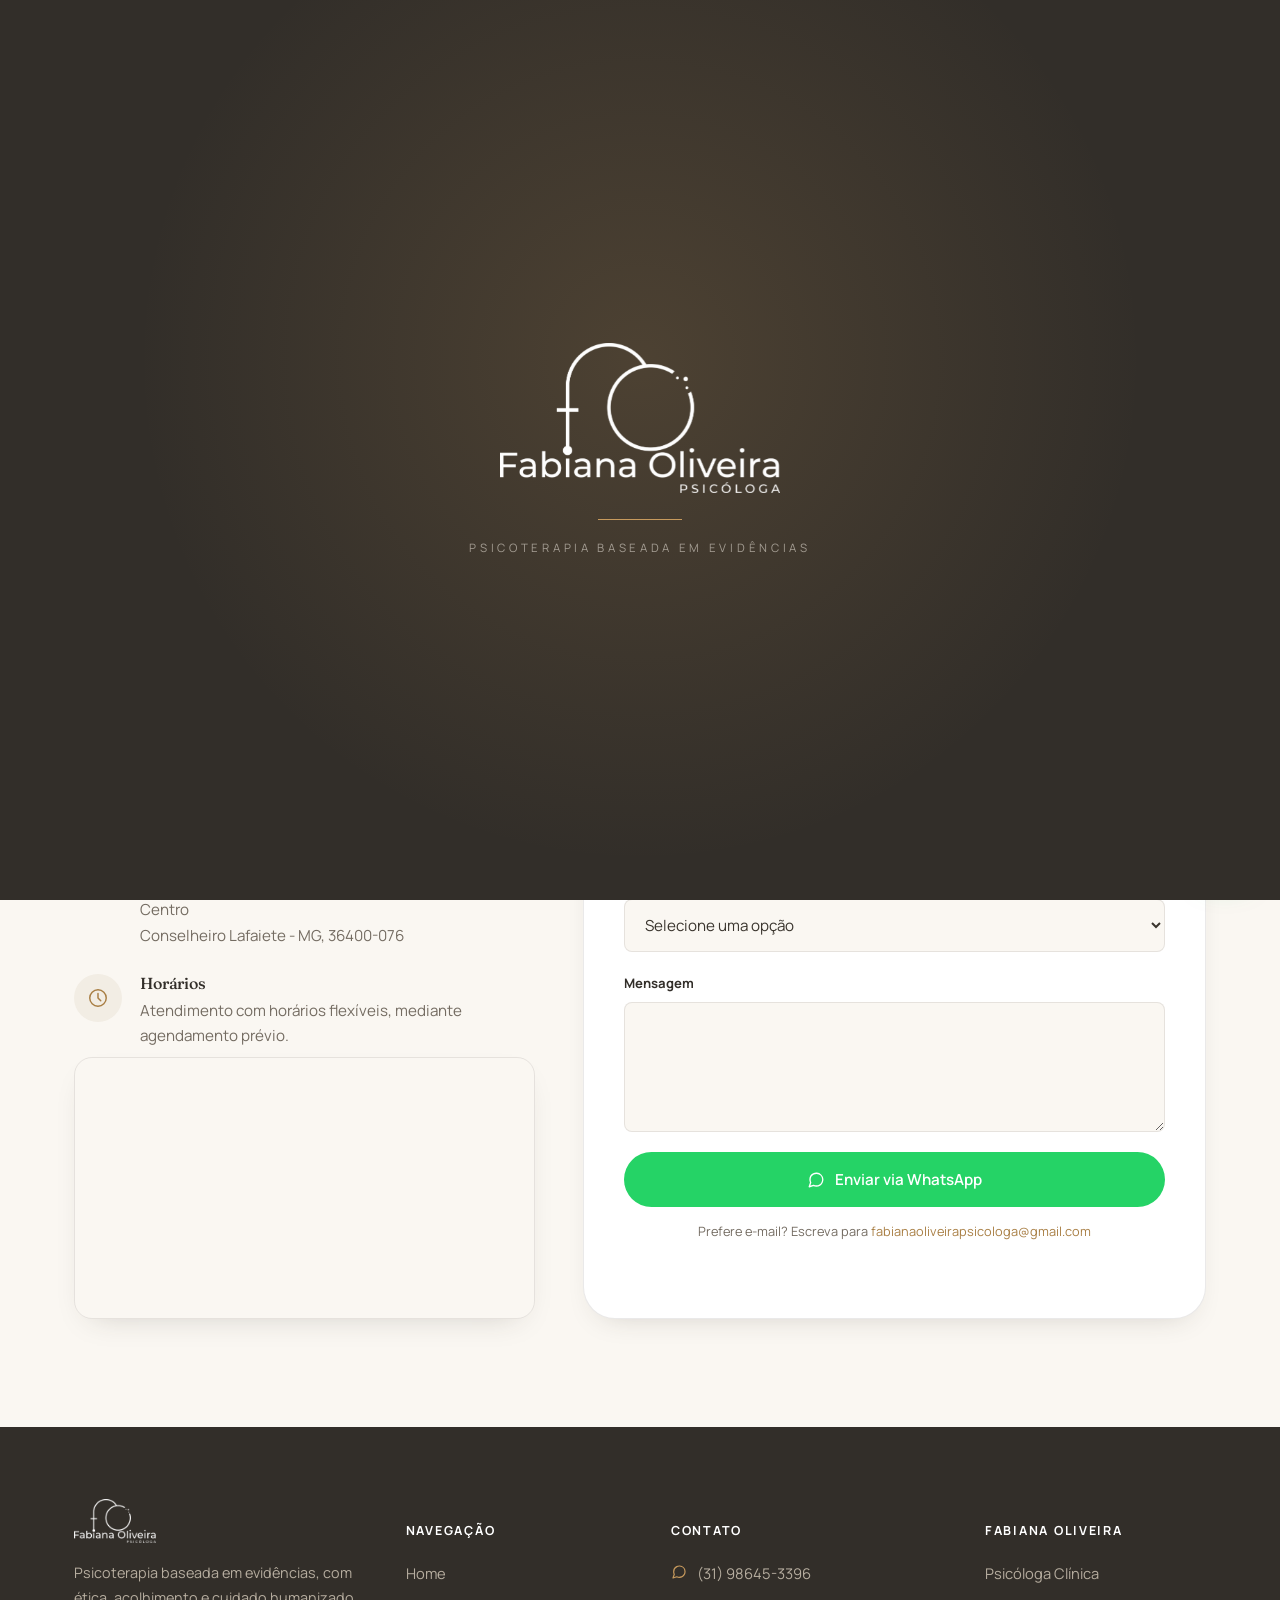
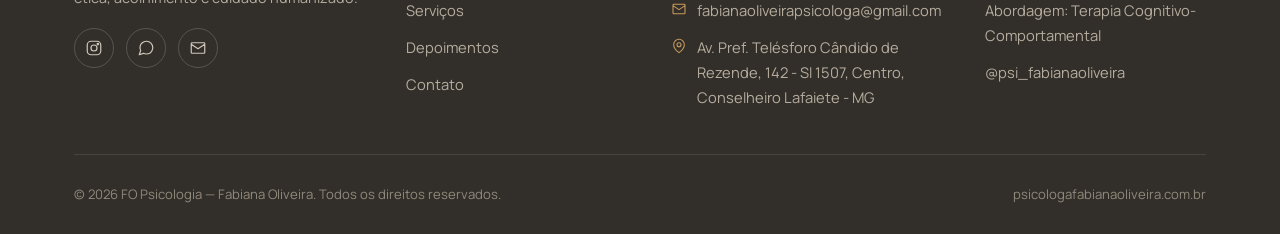
==== contato.html @ f7d84fdc "Site institucional FO Psicologia - versao inicial Co-authored-by: Cursor <cursoragent@cursor.com>" ====
<!DOCTYPE html>
<html lang="pt-BR">
<head>
<meta charset="UTF-8" />
<meta name="viewport" content="width=device-width, initial-scale=1.0" />
<title>Contato | FO Psicologia — Fabiana Oliveira</title>
<meta name="description" content="Agende sua consulta com Fabiana Oliveira. WhatsApp, e-mail e endereço do consultório em Conselheiro Lafaiete - MG. Atendimento presencial e online." />
<meta name="theme-color" content="#322e29" />
<link rel="canonical" href="https://psicologafabianaoliveira.com.br/contato.html" />

<meta property="og:type" content="website" />
<meta property="og:title" content="Contato | FO Psicologia" />
<meta property="og:description" content="Agende sua consulta com Fabiana Oliveira. Atendimento presencial e online." />
<meta property="og:image" content="https://psicologafabianaoliveira.com.br/fotos/foto.webp" />
<meta property="og:locale" content="pt_BR" />

<link rel="icon" type="image/png" href="logo/logo-fo-psicologia-4.png" />

<link rel="preconnect" href="https://fonts.googleapis.com" />
<link rel="preconnect" href="https://fonts.gstatic.com" crossorigin />
<link href="https://fonts.googleapis.com/css2?family=Fraunces:ital,opsz,wght@0,9..144,400;0,9..144,500;0,9..144,600;1,9..144,500&family=Manrope:wght@400;500;600;700;800&display=swap" rel="stylesheet" />

<link rel="stylesheet" href="css/style.css" />
</head>
<body>

<div class="splash" data-splash>
  <img class="splash__logo" src="logo/logo-fo-psicologia-3.png" alt="FO Psicologia" />
  <div class="splash__line"></div>
  <span class="splash__tag">Psicoterapia baseada em evidências</span>
</div>

<header class="site-header" data-header>
  <div class="container">
    <a href="index.html" class="brand">
      <img src="logo/logo-fo-psicologia-2.png" alt="FO Psicologia — Fabiana Oliveira, Psicóloga" />
    </a>

    <nav class="nav-desktop" aria-label="Navegação principal">
      <ul>
        <li><a href="index.html">Home</a></li>
        <li><a href="servicos.html">Serviços</a></li>
        <li><a href="depoimentos.html">Depoimentos</a></li>
        <li><a href="contato.html" class="is-active">Contato</a></li>
      </ul>
    </nav>

    <div class="header-actions">
      <a href="https://wa.me/5531986453396?text=Ol%C3%A1%2C%20gostaria%20de%20agendar%20uma%20consulta" class="btn btn--primary" target="_blank" rel="noopener">
        <svg viewBox="0 0 24 24" fill="none" stroke="currentColor" stroke-width="1.8" stroke-linecap="round" stroke-linejoin="round"><path d="M21 11.5a8.38 8.38 0 0 1-.9 3.8 8.5 8.5 0 0 1-7.6 4.7 8.38 8.38 0 0 1-3.8-.9L3 21l1.9-5.7a8.38 8.38 0 0 1-.9-3.8 8.5 8.5 0 0 1 4.7-7.6 8.38 8.38 0 0 1 3.8-.9h.5a8.48 8.48 0 0 1 8 8v.5z"/></svg>
        Agendar consulta
      </a>
      <button class="nav-toggle" data-nav-toggle aria-expanded="false" aria-controls="nav-mobile" aria-label="Abrir menu">
        <svg class="icon-menu" viewBox="0 0 24 24" fill="none" stroke="currentColor" stroke-width="1.8" stroke-linecap="round"><path d="M4 7h16M4 12h16M4 17h16"/></svg>
        <svg class="icon-close" viewBox="0 0 24 24" fill="none" stroke="currentColor" stroke-width="1.8" stroke-linecap="round"><path d="M6 6l12 12M18 6L6 18"/></svg>
      </button>
    </div>
  </div>
</header>

<div class="nav-mobile" id="nav-mobile" data-nav-mobile>
  <nav aria-label="Navegação mobile">
    <ul>
      <li><a href="index.html">Home</a></li>
      <li><a href="servicos.html">Serviços</a></li>
      <li><a href="depoimentos.html">Depoimentos</a></li>
      <li><a href="contato.html">Contato</a></li>
    </ul>
  </nav>
  <div class="nav-mobile__footer">
    <a class="btn btn--whatsapp btn--block" href="https://wa.me/5531986453396?text=Ol%C3%A1%2C%20gostaria%20de%20agendar%20uma%20consulta" target="_blank" rel="noopener">
      <svg viewBox="0 0 24 24" fill="none" stroke="currentColor" stroke-width="1.8" stroke-linecap="round" stroke-linejoin="round"><path d="M21 11.5a8.38 8.38 0 0 1-.9 3.8 8.5 8.5 0 0 1-7.6 4.7 8.38 8.38 0 0 1-3.8-.9L3 21l1.9-5.7a8.38 8.38 0 0 1-.9-3.8 8.5 8.5 0 0 1 4.7-7.6 8.38 8.38 0 0 1 3.8-.9h.5a8.48 8.48 0 0 1 8 8v.5z"/></svg>
      Falar no WhatsApp
    </a>
    <div class="nav-mobile__contact">
      <svg viewBox="0 0 24 24" fill="none" stroke="currentColor" stroke-width="1.8" stroke-linecap="round" stroke-linejoin="round"><path d="M3 7l9 6 9-6M4 5h16a1 1 0 0 1 1 1v12a1 1 0 0 1-1 1H4a1 1 0 0 1-1-1V6a1 1 0 0 1 1-1z"/></svg>
      fabianaoliveirapsicologa@gmail.com
    </div>
  </div>
</div>

<main>

  <section class="page-header">
    <div class="container">
      <div class="breadcrumb"><a href="index.html">Home</a> <span>/</span> <span>Contato</span></div>
      <p class="eyebrow">Vamos conversar?</p>
      <h1>Entre em contato e agende sua consulta</h1>
      <p>Escolha a forma mais confortável para você: WhatsApp, e-mail ou o formulário abaixo.</p>
    </div>
  </section>

  <section class="section">
    <div class="container">
      <div class="contact-grid">

        <!-- ============ INFO ============ -->
        <div>
          <div class="contact-info">
            <div class="contact-info-item reveal">
              <div class="contact-info-item__icon">
                <svg viewBox="0 0 24 24" fill="none" stroke="currentColor" stroke-width="1.8" stroke-linecap="round" stroke-linejoin="round"><path d="M21 11.5a8.38 8.38 0 0 1-.9 3.8 8.5 8.5 0 0 1-7.6 4.7 8.38 8.38 0 0 1-3.8-.9L3 21l1.9-5.7a8.38 8.38 0 0 1-.9-3.8 8.5 8.5 0 0 1 4.7-7.6 8.38 8.38 0 0 1 3.8-.9h.5a8.48 8.48 0 0 1 8 8v.5z"/></svg>
              </div>
              <div>
                <h4>WhatsApp</h4>
                <a href="https://wa.me/5531986453396?text=Ol%C3%A1%2C%20gostaria%20de%20agendar%20uma%20consulta" target="_blank" rel="noopener">(31) 98645-3396</a>
              </div>
            </div>

            <div class="contact-info-item reveal">
              <div class="contact-info-item__icon">
                <svg viewBox="0 0 24 24" fill="none" stroke="currentColor" stroke-width="1.6" stroke-linecap="round" stroke-linejoin="round"><path d="M3 7l9 6 9-6M4 5h16a1 1 0 0 1 1 1v12a1 1 0 0 1-1 1H4a1 1 0 0 1-1-1V6a1 1 0 0 1 1-1z"/></svg>
              </div>
              <div>
                <h4>E-mail</h4>
                <a href="mailto:fabianaoliveirapsicologa@gmail.com">fabianaoliveirapsicologa@gmail.com</a>
              </div>
            </div>

            <div class="contact-info-item reveal">
              <div class="contact-info-item__icon">
                <svg viewBox="0 0 24 24" fill="none" stroke="currentColor" stroke-width="1.6"><rect x="3" y="3" width="18" height="18" rx="5"/><circle cx="12" cy="12" r="4"/><circle cx="17.2" cy="6.8" r="1"/></svg>
              </div>
              <div>
                <h4>Instagram</h4>
                <a href="https://www.instagram.com/psi_fabianaoliveira/" target="_blank" rel="noopener">@psi_fabianaoliveira</a>
              </div>
            </div>

            <div class="contact-info-item reveal">
              <div class="contact-info-item__icon">
                <svg viewBox="0 0 24 24" fill="none" stroke="currentColor" stroke-width="1.6" stroke-linecap="round" stroke-linejoin="round"><path d="M20 10c0 6-8 12-8 12s-8-6-8-12a8 8 0 0 1 16 0z"/><circle cx="12" cy="10" r="3"/></svg>
              </div>
              <div>
                <h4>Endereço (atendimento presencial)</h4>
                <p>Av. Pref. Telésforo Cândido de Rezende, 142 — Sl 1507, Centro<br />Conselheiro Lafaiete - MG, 36400-076</p>
              </div>
            </div>

            <div class="contact-info-item reveal">
              <div class="contact-info-item__icon">
                <svg viewBox="0 0 24 24" fill="none" stroke="currentColor" stroke-width="1.6" stroke-linecap="round" stroke-linejoin="round"><circle cx="12" cy="12" r="9"/><path d="M12 7v5l3 3"/></svg>
              </div>
              <div>
                <h4>Horários</h4>
                <p>Atendimento com horários flexíveis, mediante agendamento prévio.</p>
              </div>
            </div>
          </div>

          <div class="map-frame reveal">
            <iframe
              src="https://www.google.com/maps?q=Av.+Pref.+Tel%C3%A9sforo+C%C3%A2ndido+de+Rezende,+142+-+Centro,+Conselheiro+Lafaiete+-+MG,+36400-076&output=embed"
              loading="lazy"
              referrerpolicy="no-referrer-when-downgrade"
              title="Localização do consultório FO Psicologia">
            </iframe>
          </div>
        </div>

        <!-- ============ FORM ============ -->
        <div class="contact-form reveal">
          <h3>Envie uma mensagem</h3>
          <p style="color:var(--color-text-muted);font-size:0.92rem;margin-bottom:24px">
            Preencha o formulário e você será direcionada ao WhatsApp para concluir o envio.
          </p>

          <form data-contact-form novalidate>
            <div class="form-row form-row--2">
              <div class="form-group">
                <label for="name">Nome completo</label>
                <input type="text" id="name" name="name" required autocomplete="name" />
              </div>
              <div class="form-group">
                <label for="phone">Telefone / WhatsApp</label>
                <input type="tel" id="phone" name="phone" required autocomplete="tel" />
              </div>
            </div>

            <div class="form-row">
              <div class="form-group">
                <label for="subject">Assunto</label>
                <select id="subject" name="subject">
                  <option value="">Selecione uma opção</option>
                  <option value="Psicoterapia presencial">Psicoterapia presencial</option>
                  <option value="Psicoterapia online">Psicoterapia online</option>
                  <option value="Mentoria Entre Nós">Mentoria Entre Nós</option>
                  <option value="Palestras e treinamentos">Palestras e treinamentos</option>
                  <option value="Outro assunto">Outro assunto</option>
                </select>
              </div>
            </div>

            <div class="form-row">
              <div class="form-group">
                <label for="message">Mensagem</label>
                <textarea id="message" name="message" required></textarea>
              </div>
            </div>

            <button type="submit" class="btn btn--whatsapp btn--block">
              <svg viewBox="0 0 24 24" fill="none" stroke="currentColor" stroke-width="1.8" stroke-linecap="round" stroke-linejoin="round"><path d="M21 11.5a8.38 8.38 0 0 1-.9 3.8 8.5 8.5 0 0 1-7.6 4.7 8.38 8.38 0 0 1-3.8-.9L3 21l1.9-5.7a8.38 8.38 0 0 1-.9-3.8 8.5 8.5 0 0 1 4.7-7.6 8.38 8.38 0 0 1 3.8-.9h.5a8.48 8.48 0 0 1 8 8v.5z"/></svg>
              Enviar via WhatsApp
            </button>

            <p class="form-feedback" data-form-feedback></p>
            <p class="form-note">Prefere e-mail? Escreva para <a href="mailto:fabianaoliveirapsicologa@gmail.com" style="color:var(--color-gold-deep)">fabianaoliveirapsicologa@gmail.com</a></p>
          </form>
        </div>
      </div>
    </div>
  </section>

</main>

<footer class="site-footer">
  <div class="container">
    <div class="footer-grid">
      <div class="footer-brand">
        <img src="logo/logo-fo-psicologia-3.png" alt="FO Psicologia" />
        <p>Psicoterapia baseada em evidências, com ética, acolhimento e cuidado humanizado.</p>
        <div class="footer-social">
          <a href="https://www.instagram.com/psi_fabianaoliveira/" target="_blank" rel="noopener" aria-label="Instagram">
            <svg viewBox="0 0 24 24" fill="none" stroke="currentColor" stroke-width="1.6"><rect x="3" y="3" width="18" height="18" rx="5"/><circle cx="12" cy="12" r="4"/><circle cx="17.2" cy="6.8" r="1"/></svg>
          </a>
          <a href="https://wa.me/5531986453396" target="_blank" rel="noopener" aria-label="WhatsApp">
            <svg viewBox="0 0 24 24" fill="none" stroke="currentColor" stroke-width="1.6" stroke-linecap="round" stroke-linejoin="round"><path d="M21 11.5a8.38 8.38 0 0 1-.9 3.8 8.5 8.5 0 0 1-7.6 4.7 8.38 8.38 0 0 1-3.8-.9L3 21l1.9-5.7a8.38 8.38 0 0 1-.9-3.8 8.5 8.5 0 0 1 4.7-7.6 8.38 8.38 0 0 1 3.8-.9h.5a8.48 8.48 0 0 1 8 8v.5z"/></svg>
          </a>
          <a href="mailto:fabianaoliveirapsicologa@gmail.com" aria-label="E-mail">
            <svg viewBox="0 0 24 24" fill="none" stroke="currentColor" stroke-width="1.6" stroke-linecap="round" stroke-linejoin="round"><path d="M3 7l9 6 9-6M4 5h16a1 1 0 0 1 1 1v12a1 1 0 0 1-1 1H4a1 1 0 0 1-1-1V6a1 1 0 0 1 1-1z"/></svg>
          </a>
        </div>
      </div>

      <div class="footer-col">
        <h5>Navegação</h5>
        <ul>
          <li><a href="index.html">Home</a></li>
          <li><a href="servicos.html">Serviços</a></li>
          <li><a href="depoimentos.html">Depoimentos</a></li>
          <li><a href="contato.html">Contato</a></li>
        </ul>
      </div>

      <div class="footer-col">
        <h5>Contato</h5>
        <ul>
          <li>
            <svg viewBox="0 0 24 24" fill="none" stroke="currentColor" stroke-width="1.8" stroke-linecap="round" stroke-linejoin="round"><path d="M21 11.5a8.38 8.38 0 0 1-.9 3.8 8.5 8.5 0 0 1-7.6 4.7 8.38 8.38 0 0 1-3.8-.9L3 21l1.9-5.7a8.38 8.38 0 0 1-.9-3.8 8.5 8.5 0 0 1 4.7-7.6 8.38 8.38 0 0 1 3.8-.9h.5a8.48 8.48 0 0 1 8 8v.5z"/></svg>
            <a href="https://wa.me/5531986453396" target="_blank" rel="noopener">(31) 98645-3396</a>
          </li>
          <li>
            <svg viewBox="0 0 24 24" fill="none" stroke="currentColor" stroke-width="1.6" stroke-linecap="round" stroke-linejoin="round"><path d="M3 7l9 6 9-6M4 5h16a1 1 0 0 1 1 1v12a1 1 0 0 1-1 1H4a1 1 0 0 1-1-1V6a1 1 0 0 1 1-1z"/></svg>
            <a href="mailto:fabianaoliveirapsicologa@gmail.com">fabianaoliveirapsicologa@gmail.com</a>
          </li>
          <li>
            <svg viewBox="0 0 24 24" fill="none" stroke="currentColor" stroke-width="1.6" stroke-linecap="round" stroke-linejoin="round"><path d="M20 10c0 6-8 12-8 12s-8-6-8-12a8 8 0 0 1 16 0z"/><circle cx="12" cy="10" r="3"/></svg>
            <span>Av. Pref. Telésforo Cândido de Rezende, 142 - Sl 1507, Centro, Conselheiro Lafaiete - MG</span>
          </li>
        </ul>
      </div>

      <div class="footer-col">
        <h5>Fabiana Oliveira</h5>
        <ul>
          <li><span>Psicóloga Clínica</span></li>
          <li><span>Abordagem: Terapia Cognitivo-Comportamental</span></li>
          <li><a href="https://www.instagram.com/psi_fabianaoliveira/" target="_blank" rel="noopener">@psi_fabianaoliveira</a></li>
        </ul>
      </div>
    </div>

    <div class="footer-bottom">
      <span>&copy; <span data-year></span> FO Psicologia — Fabiana Oliveira. Todos os direitos reservados.</span>
      <span>psicologafabianaoliveira.com.br</span>
    </div>
  </div>
</footer>

<a href="https://wa.me/5531986453396?text=Ol%C3%A1%2C%20gostaria%20de%20agendar%20uma%20consulta" class="whatsapp-float" target="_blank" rel="noopener" aria-label="Falar no WhatsApp">
  <svg viewBox="0 0 24 24" fill="none" stroke="currentColor" stroke-width="1.8" stroke-linecap="round" stroke-linejoin="round"><path d="M21 11.5a8.38 8.38 0 0 1-.9 3.8 8.5 8.5 0 0 1-7.6 4.7 8.38 8.38 0 0 1-3.8-.9L3 21l1.9-5.7a8.38 8.38 0 0 1-.9-3.8 8.5 8.5 0 0 1 4.7-7.6 8.38 8.38 0 0 1 3.8-.9h.5a8.48 8.48 0 0 1 8 8v.5z"/></svg>
</a>

<script src="js/main.js"></script>
</body>
</html>
---- css/style.css ----
/* =========================================================
   FO PSICOLOGIA — Design System
   Minimalista · Sofisticado · Baseado em evidências
   ========================================================= */

:root {
  /* Paleta extraída da identidade visual (logo) */
  --color-bg: #faf7f2;
  --color-bg-alt: #f2ede4;
  --color-surface: #ffffff;
  --color-charcoal: #322e29;
  --color-charcoal-soft: #4a453e;
  --color-text: #3a352e;
  --color-text-muted: #746c62;
  --color-gold: #c79a5d;
  --color-gold-deep: #a97f45;
  --color-gold-light: #e7c99a;
  --color-gray: #a39c92;
  --color-line: rgba(50, 46, 41, 0.1);
  --color-whatsapp: #25d366;
  --color-whatsapp-dark: #1da851;

  --font-display: "Fraunces", "Times New Roman", serif;
  --font-body: "Manrope", "Segoe UI", sans-serif;

  --container: 1180px;
  --radius-sm: 8px;
  --radius-md: 18px;
  --radius-lg: 32px;
  --radius-full: 999px;

  --shadow-soft: 0 20px 50px -25px rgba(50, 46, 41, 0.35);
  --shadow-card: 0 12px 30px -18px rgba(50, 46, 41, 0.25);

  --ease: cubic-bezier(0.22, 1, 0.36, 1);
  --dur: 0.6s;
}

/* ---------- Reset ---------- */
*,
*::before,
*::after {
  box-sizing: border-box;
}

html {
  scroll-behavior: smooth;
}

body {
  margin: 0;
  background: var(--color-bg);
  color: var(--color-text);
  font-family: var(--font-body);
  font-size: 16px;
  line-height: 1.7;
  -webkit-font-smoothing: antialiased;
  overflow-x: hidden;
}

body.no-scroll {
  overflow: hidden;
}

img {
  max-width: 100%;
  display: block;
}

a {
  color: inherit;
  text-decoration: none;
}

ul {
  margin: 0;
  padding: 0;
  list-style: none;
}

h1,
h2,
h3,
h4 {
  font-family: var(--font-display);
  font-weight: 500;
  line-height: 1.2;
  margin: 0 0 0.6em;
  color: var(--color-charcoal);
  letter-spacing: -0.01em;
}

p {
  margin: 0 0 1em;
}

button {
  font-family: inherit;
  cursor: pointer;
}

svg {
  display: block;
}

@media (prefers-reduced-motion: reduce) {
  *,
  *::before,
  *::after {
    animation-duration: 0.001ms !important;
    animation-iteration-count: 1 !important;
    transition-duration: 0.001ms !important;
    scroll-behavior: auto !important;
  }
}

/* ---------- Layout helpers ---------- */
.container {
  max-width: var(--container);
  margin: 0 auto;
  padding: 0 24px;
}

.section {
  padding: 108px 0;
}

.section--tight {
  padding: 72px 0;
}

.section--alt {
  background: var(--color-bg-alt);
}

.section--dark {
  background: var(--color-charcoal);
  color: #efe9df;
}

.section--dark h2,
.section--dark h3 {
  color: #fff;
}

.eyebrow {
  display: inline-flex;
  align-items: center;
  gap: 10px;
  font-family: var(--font-body);
  font-size: 0.78rem;
  font-weight: 700;
  letter-spacing: 0.18em;
  text-transform: uppercase;
  color: var(--color-gold-deep);
  margin-bottom: 18px;
}

.eyebrow::before {
  content: "";
  width: 26px;
  height: 1px;
  background: var(--color-gold);
}

.section--dark .eyebrow {
  color: var(--color-gold-light);
}

.section-head {
  max-width: 640px;
  margin: 0 0 56px;
}

.section-head--center {
  margin-left: auto;
  margin-right: auto;
  text-align: center;
}

.section-head p {
  color: var(--color-text-muted);
  font-size: 1.05rem;
}

.section--dark .section-head p {
  color: #cfc7ba;
}

.lede {
  font-size: 1.15rem;
  color: var(--color-text-muted);
}

.text-center {
  text-align: center;
}

.divider {
  width: 60px;
  height: 2px;
  background: var(--color-gold);
  border: none;
  margin: 28px 0;
}

.divider--center {
  margin-left: auto;
  margin-right: auto;
}

/* ---------- Buttons ---------- */
.btn {
  display: inline-flex;
  align-items: center;
  justify-content: center;
  gap: 10px;
  padding: 16px 32px;
  border-radius: var(--radius-full);
  font-weight: 600;
  font-size: 0.95rem;
  border: 1px solid transparent;
  transition: transform 0.35s var(--ease), background 0.35s var(--ease),
    border-color 0.35s var(--ease), color 0.35s var(--ease),
    box-shadow 0.35s var(--ease);
  white-space: nowrap;
}

.btn svg {
  width: 18px;
  height: 18px;
}

.btn--primary {
  background: var(--color-charcoal);
  color: #fff;
}

.btn--primary:hover {
  background: #211e1a;
  transform: translateY(-2px);
  box-shadow: var(--shadow-card);
}

.btn--gold {
  background: var(--color-gold);
  color: var(--color-charcoal);
}

.btn--gold:hover {
  background: var(--color-gold-deep);
  color: #fff;
  transform: translateY(-2px);
}

.btn--outline {
  background: transparent;
  border-color: rgba(58, 53, 46, 0.25);
  color: var(--color-charcoal);
}

.btn--outline:hover {
  border-color: var(--color-charcoal);
  transform: translateY(-2px);
}

.section--dark .btn--outline {
  border-color: rgba(255, 255, 255, 0.3);
  color: #fff;
}

.section--dark .btn--outline:hover {
  border-color: #fff;
}

.btn--whatsapp {
  background: var(--color-whatsapp);
  color: #fff;
}

.btn--whatsapp:hover {
  background: var(--color-whatsapp-dark);
  transform: translateY(-2px);
  box-shadow: var(--shadow-card);
}

.btn--block {
  width: 100%;
}

.btn-row {
  display: flex;
  flex-wrap: wrap;
  gap: 16px;
  align-items: center;
}

/* ---------- Splash Screen ---------- */
.splash {
  position: fixed;
  inset: 0;
  z-index: 9999;
  background: var(--color-charcoal);
  display: flex;
  align-items: center;
  justify-content: center;
  flex-direction: column;
  transition: opacity 0.9s var(--ease), visibility 0.9s var(--ease);
}

.splash::before {
  content: "";
  position: absolute;
  inset: 0;
  background: radial-gradient(circle at 50% 40%, rgba(199, 154, 93, 0.18), transparent 60%);
}

.splash__logo {
  width: min(280px, 60vw);
  opacity: 0;
  transform: translateY(14px) scale(0.97);
  animation: splashIn 1.1s var(--ease) forwards 0.15s;
  position: relative;
}

.splash__line {
  width: 0;
  height: 1px;
  background: var(--color-gold);
  margin-top: 26px;
  animation: splashLine 1s var(--ease) forwards 0.9s;
  position: relative;
}

.splash__tag {
  margin-top: 18px;
  font-family: var(--font-body);
  font-size: 0.72rem;
  letter-spacing: 0.32em;
  text-transform: uppercase;
  color: var(--color-gray);
  opacity: 0;
  animation: splashTag 0.8s var(--ease) forwards 1.15s;
  position: relative;
}

@keyframes splashIn {
  to {
    opacity: 1;
    transform: translateY(0) scale(1);
  }
}

@keyframes splashLine {
  to {
    width: 84px;
  }
}

@keyframes splashTag {
  to {
    opacity: 1;
  }
}

.splash.is-hidden {
  opacity: 0;
  visibility: hidden;
  pointer-events: none;
}

.splash[hidden] {
  display: none;
}

/* ---------- Header ---------- */
.site-header {
  position: fixed;
  top: 0;
  left: 0;
  right: 0;
  z-index: 500;
  padding: 22px 0;
  transition: background 0.4s var(--ease), padding 0.4s var(--ease),
    box-shadow 0.4s var(--ease);
}

.site-header .container {
  display: flex;
  align-items: center;
  justify-content: space-between;
  gap: 24px;
}

.site-header.is-scrolled {
  background: rgba(250, 247, 242, 0.92);
  backdrop-filter: blur(10px);
  padding: 14px 0;
  box-shadow: 0 8px 30px -20px rgba(50, 46, 41, 0.4);
}

.brand {
  display: flex;
  align-items: center;
}

.brand img {
  height: 46px;
  width: auto;
  transition: height 0.4s var(--ease);
}

.site-header.is-scrolled .brand img {
  height: 38px;
}

.nav-desktop {
  display: none;
}

.nav-desktop ul {
  display: flex;
  gap: 38px;
  align-items: center;
}

.nav-desktop a {
  font-size: 0.92rem;
  font-weight: 600;
  color: var(--color-charcoal);
  position: relative;
  padding: 6px 0;
}

.nav-desktop a::after {
  content: "";
  position: absolute;
  left: 0;
  bottom: 0;
  width: 0;
  height: 1px;
  background: var(--color-gold-deep);
  transition: width 0.35s var(--ease);
}

.nav-desktop a:hover::after,
.nav-desktop a.is-active::after {
  width: 100%;
}

.nav-desktop a.is-active {
  color: var(--color-gold-deep);
}

.header-actions {
  display: flex;
  align-items: center;
  gap: 18px;
}

.header-actions .btn {
  padding: 12px 24px;
  font-size: 0.85rem;
}

.nav-toggle {
  display: inline-flex;
  align-items: center;
  justify-content: center;
  width: 44px;
  height: 44px;
  border-radius: var(--radius-full);
  border: 1px solid var(--color-line);
  background: var(--color-surface);
}

.nav-toggle svg {
  width: 20px;
  height: 20px;
}

.nav-toggle .icon-close {
  display: none;
}

.nav-toggle[aria-expanded="true"] .icon-menu {
  display: none;
}

.nav-toggle[aria-expanded="true"] .icon-close {
  display: block;
}

/* Mobile nav panel */
.nav-mobile {
  position: fixed;
  inset: 0;
  z-index: 480;
  background: var(--color-bg);
  display: flex;
  flex-direction: column;
  justify-content: center;
  padding: 40px 32px;
  transform: translateY(-100%);
  transition: transform 0.5s var(--ease);
}

.nav-mobile.is-open {
  transform: translateY(0);
}

.nav-mobile ul {
  display: flex;
  flex-direction: column;
  gap: 8px;
}

.nav-mobile a {
  display: block;
  font-family: var(--font-display);
  font-size: 2rem;
  padding: 14px 0;
  border-bottom: 1px solid var(--color-line);
  color: var(--color-charcoal);
}

.nav-mobile__footer {
  margin-top: 40px;
  display: flex;
  flex-direction: column;
  gap: 14px;
}

.nav-mobile__contact {
  display: flex;
  align-items: center;
  gap: 10px;
  color: var(--color-text-muted);
  font-size: 0.95rem;
}

.nav-mobile__contact svg {
  width: 18px;
  height: 18px;
  color: var(--color-gold-deep);
  flex-shrink: 0;
}

@media (min-width: 960px) {
  .nav-desktop {
    display: block;
  }
  .nav-toggle {
    display: none;
  }
  .nav-mobile {
    display: none;
  }
}

/* ---------- Hero ---------- */
.hero {
  position: relative;
  padding: 170px 0 100px;
  background: linear-gradient(180deg, var(--color-bg) 0%, var(--color-bg-alt) 100%);
  overflow: hidden;
}

.hero::before {
  content: "";
  position: absolute;
  top: -120px;
  right: -160px;
  width: 480px;
  height: 480px;
  border-radius: 50%;
  border: 1px solid rgba(199, 154, 93, 0.35);
}

.hero .container {
  display: grid;
  grid-template-columns: 1fr;
  gap: 56px;
  align-items: center;
  position: relative;
}

.hero__content h1 {
  font-size: clamp(2.4rem, 5vw, 3.6rem);
}

.hero__content .lede {
  max-width: 520px;
  margin-bottom: 34px;
}

.hero__badge {
  display: inline-flex;
  align-items: center;
  gap: 10px;
  margin-top: 36px;
  padding: 10px 18px;
  border-radius: var(--radius-full);
  background: var(--color-surface);
  box-shadow: var(--shadow-card);
  font-size: 0.85rem;
  font-weight: 600;
}

.hero__badge .stars {
  display: flex;
  gap: 2px;
  color: var(--color-gold);
}

.hero__badge .stars svg {
  width: 14px;
  height: 14px;
}

.hero__visual {
  position: relative;
  justify-self: center;
  width: 100%;
  max-width: 400px;
}

.hero__visual-shape {
  position: absolute;
  inset: -22px 6% 6% -22px;
  background: var(--color-gold-light);
  border-radius: var(--radius-lg);
  z-index: 0;
}

.hero__visual img {
  position: relative;
  z-index: 1;
  border-radius: var(--radius-lg);
  width: 100%;
  aspect-ratio: 4 / 5;
  object-fit: cover;
  box-shadow: var(--shadow-soft);
}

.hero__visual-tag {
  position: absolute;
  z-index: 2;
  left: -12px;
  bottom: -22px;
  background: var(--color-charcoal);
  color: #fff;
  padding: 16px 20px;
  border-radius: var(--radius-md);
  font-size: 0.82rem;
  max-width: 220px;
  box-shadow: var(--shadow-soft);
}

.hero__visual-tag strong {
  display: block;
  font-family: var(--font-display);
  font-size: 1.3rem;
  color: var(--color-gold-light);
  font-weight: 500;
}

@media (min-width: 900px) {
  .hero .container {
    grid-template-columns: 1.1fr 0.9fr;
  }
  .hero__visual {
    justify-self: end;
  }
}

/* ---------- Page header (páginas internas) ---------- */
.page-header {
  padding: 160px 0 80px;
  background: linear-gradient(180deg, var(--color-bg) 0%, var(--color-bg-alt) 100%);
  text-align: center;
}

.page-header .eyebrow {
  justify-content: center;
}

.page-header h1 {
  font-size: clamp(2.2rem, 4.5vw, 3rem);
  max-width: 720px;
  margin-left: auto;
  margin-right: auto;
}

.page-header p {
  max-width: 600px;
  margin: 0 auto;
  color: var(--color-text-muted);
}

.breadcrumb {
  display: flex;
  justify-content: center;
  gap: 8px;
  font-size: 0.85rem;
  color: var(--color-text-muted);
  margin-bottom: 20px;
}

.breadcrumb a:hover {
  color: var(--color-gold-deep);
}

/* ---------- Cards de especialidades ---------- */
.specialty-grid {
  display: grid;
  grid-template-columns: 1fr;
  gap: 2px;
  background: var(--color-line);
  border: 1px solid var(--color-line);
  border-radius: var(--radius-md);
  overflow: hidden;
}

.specialty-card {
  background: var(--color-surface);
  padding: 40px 32px;
  transition: background 0.35s var(--ease);
}

.specialty-card:hover {
  background: var(--color-bg-alt);
}

.specialty-card__icon {
  width: 52px;
  height: 52px;
  border-radius: 50%;
  background: var(--color-bg-alt);
  display: flex;
  align-items: center;
  justify-content: center;
  margin-bottom: 22px;
  color: var(--color-gold-deep);
}

.specialty-card__icon svg {
  width: 24px;
  height: 24px;
}

.specialty-card h3 {
  font-size: 1.15rem;
  margin-bottom: 10px;
}

.specialty-card p {
  color: var(--color-text-muted);
  font-size: 0.95rem;
  margin-bottom: 0;
}

@media (min-width: 700px) {
  .specialty-grid {
    grid-template-columns: repeat(2, 1fr);
  }
}

@media (min-width: 1100px) {
  .specialty-grid {
    grid-template-columns: repeat(4, 1fr);
  }
}

/* ---------- About / Abordagem ---------- */
.about-grid {
  display: grid;
  grid-template-columns: 1fr;
  gap: 60px;
  align-items: start;
}

.about-grid__image {
  position: relative;
}

.about-grid__image img {
  border-radius: var(--radius-lg);
  width: 100%;
  aspect-ratio: 3 / 4;
  object-fit: cover;
  box-shadow: var(--shadow-soft);
}

.approach-list {
  display: flex;
  flex-direction: column;
  gap: 26px;
  margin-top: 32px;
}

.approach-item {
  display: flex;
  gap: 18px;
}

.approach-item__icon {
  flex-shrink: 0;
  width: 44px;
  height: 44px;
  border-radius: 50%;
  border: 1px solid var(--color-gold);
  display: flex;
  align-items: center;
  justify-content: center;
  color: var(--color-gold-deep);
}

.approach-item__icon svg {
  width: 20px;
  height: 20px;
}

.approach-item h4 {
  font-size: 1.05rem;
  margin-bottom: 6px;
}

.approach-item p {
  color: var(--color-text-muted);
  font-size: 0.95rem;
  margin-bottom: 0;
}

@media (min-width: 960px) {
  .about-grid {
    grid-template-columns: 0.85fr 1.15fr;
  }
}

/* ---------- Stats ---------- */
.stats-row {
  display: grid;
  grid-template-columns: repeat(2, 1fr);
  gap: 32px;
  margin-top: 50px;
  padding-top: 44px;
  border-top: 1px solid var(--color-line);
}

.stat h3 {
  font-size: clamp(1.8rem, 3vw, 2.4rem);
  color: var(--color-gold-deep);
  margin-bottom: 4px;
}

.stat span {
  font-size: 0.85rem;
  color: var(--color-text-muted);
}

.section--dark .stat span {
  color: #cfc7ba;
}

@media (min-width: 700px) {
  .stats-row {
    grid-template-columns: repeat(3, 1fr);
  }
}

/* ---------- Mentoria banner ---------- */
.mentoria {
  display: grid;
  grid-template-columns: 1fr;
  gap: 40px;
  align-items: center;
  background: var(--color-surface);
  border: 1px solid var(--color-line);
  border-radius: var(--radius-lg);
  padding: 48px;
  box-shadow: var(--shadow-card);
}

.mentoria__label {
  display: inline-block;
  padding: 6px 14px;
  border-radius: var(--radius-full);
  background: var(--color-gold-light);
  color: var(--color-gold-deep);
  font-size: 0.75rem;
  font-weight: 700;
  letter-spacing: 0.08em;
  text-transform: uppercase;
  margin-bottom: 18px;
}

@media (min-width: 960px) {
  .mentoria {
    grid-template-columns: 1.3fr 0.7fr;
  }
}

/* ---------- Google Badge ---------- */
.google-badge {
  display: inline-flex;
  align-items: center;
  gap: 14px;
  padding: 14px 22px;
  border-radius: var(--radius-full);
  background: var(--color-surface);
  box-shadow: var(--shadow-card);
}

.google-badge .stars {
  display: flex;
  gap: 3px;
  color: var(--color-gold);
}

.google-badge .stars svg {
  width: 16px;
  height: 16px;
}

.google-badge__text {
  font-size: 0.85rem;
  line-height: 1.3;
}

.google-badge__text strong {
  display: block;
  font-size: 0.95rem;
  color: var(--color-charcoal);
}

/* ---------- Testimonials ---------- */
.testimonial-grid {
  display: grid;
  grid-template-columns: 1fr;
  gap: 28px;
}

.testimonial-card {
  background: var(--color-surface);
  border: 1px solid var(--color-line);
  border-radius: var(--radius-md);
  padding: 36px 32px;
  position: relative;
}

.testimonial-card .stars {
  display: flex;
  gap: 3px;
  color: var(--color-gold);
  margin-bottom: 18px;
}

.testimonial-card .stars svg {
  width: 16px;
  height: 16px;
}

.testimonial-card p {
  font-family: var(--font-display);
  font-size: 1.15rem;
  color: var(--color-charcoal-soft);
  font-style: italic;
}

.testimonial-card__author {
  display: flex;
  align-items: center;
  gap: 12px;
  margin-top: 22px;
}

.testimonial-card__avatar {
  width: 42px;
  height: 42px;
  border-radius: 50%;
  background: var(--color-bg-alt);
  color: var(--color-gold-deep);
  display: flex;
  align-items: center;
  justify-content: center;
  font-weight: 700;
  font-family: var(--font-display);
}

.testimonial-card__author span {
  font-size: 0.82rem;
  color: var(--color-text-muted);
}

.testimonial-card__author strong {
  display: block;
  font-size: 0.92rem;
}

.testimonial-note {
  margin-top: 40px;
  text-align: center;
  font-size: 0.85rem;
  color: var(--color-text-muted);
  max-width: 520px;
  margin-left: auto;
  margin-right: auto;
}

@media (min-width: 720px) {
  .testimonial-grid {
    grid-template-columns: repeat(2, 1fr);
  }
}

@media (min-width: 1100px) {
  .testimonial-grid {
    grid-template-columns: repeat(3, 1fr);
  }
}

/* ---------- Steps (como funciona) ---------- */
.steps {
  display: grid;
  grid-template-columns: 1fr;
  gap: 36px;
  counter-reset: step;
}

.step {
  position: relative;
  padding-left: 62px;
}

.step::before {
  counter-increment: step;
  content: counter(step, decimal-leading-zero);
  position: absolute;
  left: 0;
  top: 0;
  font-family: var(--font-display);
  font-size: 1.4rem;
  color: var(--color-gold-deep);
  width: 44px;
  height: 44px;
  border: 1px solid var(--color-gold);
  border-radius: 50%;
  display: flex;
  align-items: center;
  justify-content: center;
}

.step h4 {
  margin-bottom: 8px;
}

.step p {
  color: var(--color-text-muted);
  margin-bottom: 0;
}

@media (min-width: 720px) {
  .steps {
    grid-template-columns: repeat(3, 1fr);
  }
}

/* ---------- FAQ / Accordion ---------- */
.accordion-item {
  border-bottom: 1px solid var(--color-line);
}

.accordion-trigger {
  width: 100%;
  background: none;
  border: none;
  text-align: left;
  padding: 24px 0;
  display: flex;
  align-items: center;
  justify-content: space-between;
  gap: 20px;
  font-family: var(--font-display);
  font-size: 1.1rem;
  color: var(--color-charcoal);
}

.accordion-trigger svg {
  flex-shrink: 0;
  width: 18px;
  height: 18px;
  transition: transform 0.35s var(--ease);
  color: var(--color-gold-deep);
}

.accordion-item.is-open .accordion-trigger svg {
  transform: rotate(45deg);
}

.accordion-panel {
  max-height: 0;
  overflow: hidden;
  transition: max-height 0.4s var(--ease);
}

.accordion-panel p {
  padding-bottom: 24px;
  color: var(--color-text-muted);
  max-width: 640px;
}

/* ---------- CTA Banner ---------- */
.cta-banner {
  background: var(--color-charcoal);
  color: #fff;
  border-radius: var(--radius-lg);
  padding: 64px 40px;
  text-align: center;
  position: relative;
  overflow: hidden;
}

.cta-banner::before {
  content: "";
  position: absolute;
  width: 320px;
  height: 320px;
  border-radius: 50%;
  border: 1px solid rgba(199, 154, 93, 0.3);
  top: -140px;
  left: -100px;
}

.cta-banner h2 {
  color: #fff;
  max-width: 560px;
  margin-left: auto;
  margin-right: auto;
}

.cta-banner p {
  color: #cfc7ba;
  max-width: 480px;
  margin: 0 auto 34px;
}

.cta-banner .btn-row {
  justify-content: center;
}

/* ---------- Contact page ---------- */
.contact-grid {
  display: grid;
  grid-template-columns: 1fr;
  gap: 48px;
}

.contact-info {
  display: flex;
  flex-direction: column;
  gap: 26px;
}

.contact-info-item {
  display: flex;
  gap: 18px;
  align-items: flex-start;
}

.contact-info-item__icon {
  flex-shrink: 0;
  width: 48px;
  height: 48px;
  border-radius: 50%;
  background: var(--color-bg-alt);
  color: var(--color-gold-deep);
  display: flex;
  align-items: center;
  justify-content: center;
}

.contact-info-item__icon svg {
  width: 22px;
  height: 22px;
}

.contact-info-item h4 {
  font-size: 1rem;
  margin-bottom: 4px;
}

.contact-info-item p,
.contact-info-item a {
  color: var(--color-text-muted);
  margin-bottom: 0;
  font-size: 0.95rem;
}

.contact-info-item a:hover {
  color: var(--color-gold-deep);
}

.map-frame {
  margin-top: 8px;
  border-radius: var(--radius-md);
  overflow: hidden;
  border: 1px solid var(--color-line);
  box-shadow: var(--shadow-card);
}

.map-frame iframe {
  width: 100%;
  height: 260px;
  border: 0;
  display: block;
  filter: grayscale(0.15) contrast(1.02);
}

.contact-form {
  background: var(--color-surface);
  border: 1px solid var(--color-line);
  border-radius: var(--radius-lg);
  padding: 40px;
  box-shadow: var(--shadow-card);
}

.form-row {
  display: grid;
  grid-template-columns: 1fr;
  gap: 20px;
  margin-bottom: 20px;
}

.form-group {
  display: flex;
  flex-direction: column;
  gap: 8px;
}

.form-group label {
  font-size: 0.82rem;
  font-weight: 700;
  color: var(--color-charcoal);
}

.form-group input,
.form-group select,
.form-group textarea {
  font-family: var(--font-body);
  font-size: 0.95rem;
  padding: 14px 16px;
  border-radius: var(--radius-sm);
  border: 1px solid var(--color-line);
  background: var(--color-bg);
  color: var(--color-text);
  transition: border-color 0.3s var(--ease);
}

.form-group input:focus,
.form-group select:focus,
.form-group textarea:focus {
  outline: none;
  border-color: var(--color-gold);
}

.form-group textarea {
  resize: vertical;
  min-height: 130px;
}

.form-note {
  font-size: 0.8rem;
  color: var(--color-text-muted);
  margin-top: 14px;
  text-align: center;
}

.form-feedback {
  display: none;
  margin-top: 16px;
  padding: 14px 18px;
  border-radius: var(--radius-sm);
  background: rgba(37, 211, 102, 0.12);
  color: var(--color-whatsapp-dark);
  font-size: 0.88rem;
}

.form-feedback.is-visible {
  display: block;
}

@media (min-width: 640px) {
  .form-row--2 {
    grid-template-columns: 1fr 1fr;
  }
}

@media (min-width: 960px) {
  .contact-grid {
    grid-template-columns: 0.85fr 1.15fr;
  }
}

/* ---------- Footer ---------- */
.site-footer {
  background: var(--color-charcoal);
  color: #cfc7ba;
  padding: 72px 0 28px;
}

.footer-grid {
  display: grid;
  grid-template-columns: 1fr;
  gap: 44px;
  padding-bottom: 44px;
  border-bottom: 1px solid rgba(255, 255, 255, 0.1);
}

.footer-brand img {
  height: 44px;
  margin-bottom: 18px;
}

.footer-brand p {
  max-width: 320px;
  font-size: 0.9rem;
  color: #b6ad9f;
}

.footer-social {
  display: flex;
  gap: 12px;
  margin-top: 18px;
}

.footer-social a {
  width: 40px;
  height: 40px;
  border-radius: 50%;
  border: 1px solid rgba(255, 255, 255, 0.18);
  display: flex;
  align-items: center;
  justify-content: center;
  transition: background 0.3s var(--ease), border-color 0.3s var(--ease);
}

.footer-social a svg {
  width: 18px;
  height: 18px;
}

.footer-social a:hover {
  background: var(--color-gold);
  border-color: var(--color-gold);
  color: var(--color-charcoal);
}

.footer-col h5 {
  font-family: var(--font-body);
  font-size: 0.78rem;
  font-weight: 700;
  letter-spacing: 0.14em;
  text-transform: uppercase;
  color: #fff;
  margin-bottom: 20px;
}

.footer-col ul {
  display: flex;
  flex-direction: column;
  gap: 12px;
}

.footer-col a,
.footer-col span {
  font-size: 0.92rem;
  color: #b6ad9f;
}

.footer-col a:hover {
  color: var(--color-gold-light);
}

.footer-col li {
  display: flex;
  align-items: flex-start;
  gap: 10px;
}

.footer-col li svg {
  width: 16px;
  height: 16px;
  color: var(--color-gold);
  margin-top: 3px;
  flex-shrink: 0;
}

.footer-bottom {
  display: flex;
  flex-direction: column;
  gap: 12px;
  align-items: center;
  text-align: center;
  padding-top: 28px;
  font-size: 0.82rem;
  color: #90897c;
}

@media (min-width: 700px) {
  .footer-grid {
    grid-template-columns: 1.3fr 1fr 1fr 1fr;
  }
  .footer-bottom {
    flex-direction: row;
    justify-content: space-between;
    text-align: left;
  }
}

/* ---------- Floating WhatsApp ---------- */
.whatsapp-float {
  position: fixed;
  right: 24px;
  bottom: 24px;
  z-index: 400;
  width: 62px;
  height: 62px;
  border-radius: 50%;
  background: var(--color-whatsapp);
  color: #fff;
  display: flex;
  align-items: center;
  justify-content: center;
  box-shadow: 0 14px 30px -10px rgba(37, 211, 102, 0.6);
  transition: transform 0.35s var(--ease), box-shadow 0.35s var(--ease);
}

.whatsapp-float svg {
  width: 30px;
  height: 30px;
}

.whatsapp-float::before {
  content: "";
  position: absolute;
  inset: 0;
  border-radius: 50%;
  border: 2px solid var(--color-whatsapp);
  animation: pulse 2.4s ease-out infinite;
}

.whatsapp-float:hover {
  transform: scale(1.08);
  box-shadow: 0 18px 34px -8px rgba(37, 211, 102, 0.7);
}

@keyframes pulse {
  0% {
    opacity: 0.6;
    transform: scale(1);
  }
  100% {
    opacity: 0;
    transform: scale(1.6);
  }
}

@media (prefers-reduced-motion: reduce) {
  .whatsapp-float::before {
    animation: none;
    display: none;
  }
}

/* ---------- Reveal on scroll ---------- */
.reveal {
  opacity: 0;
  transform: translateY(24px);
  transition: opacity 0.8s var(--ease), transform 0.8s var(--ease);
}

.reveal.is-visible {
  opacity: 1;
  transform: translateY(0);
}

/* ---------- Utility ---------- */
.mt-0 {
  margin-top: 0;
}

.visually-hidden {
  position: absolute;
  width: 1px;
  height: 1px;
  overflow: hidden;
  clip: rect(0 0 0 0);
  white-space: nowrap;
}
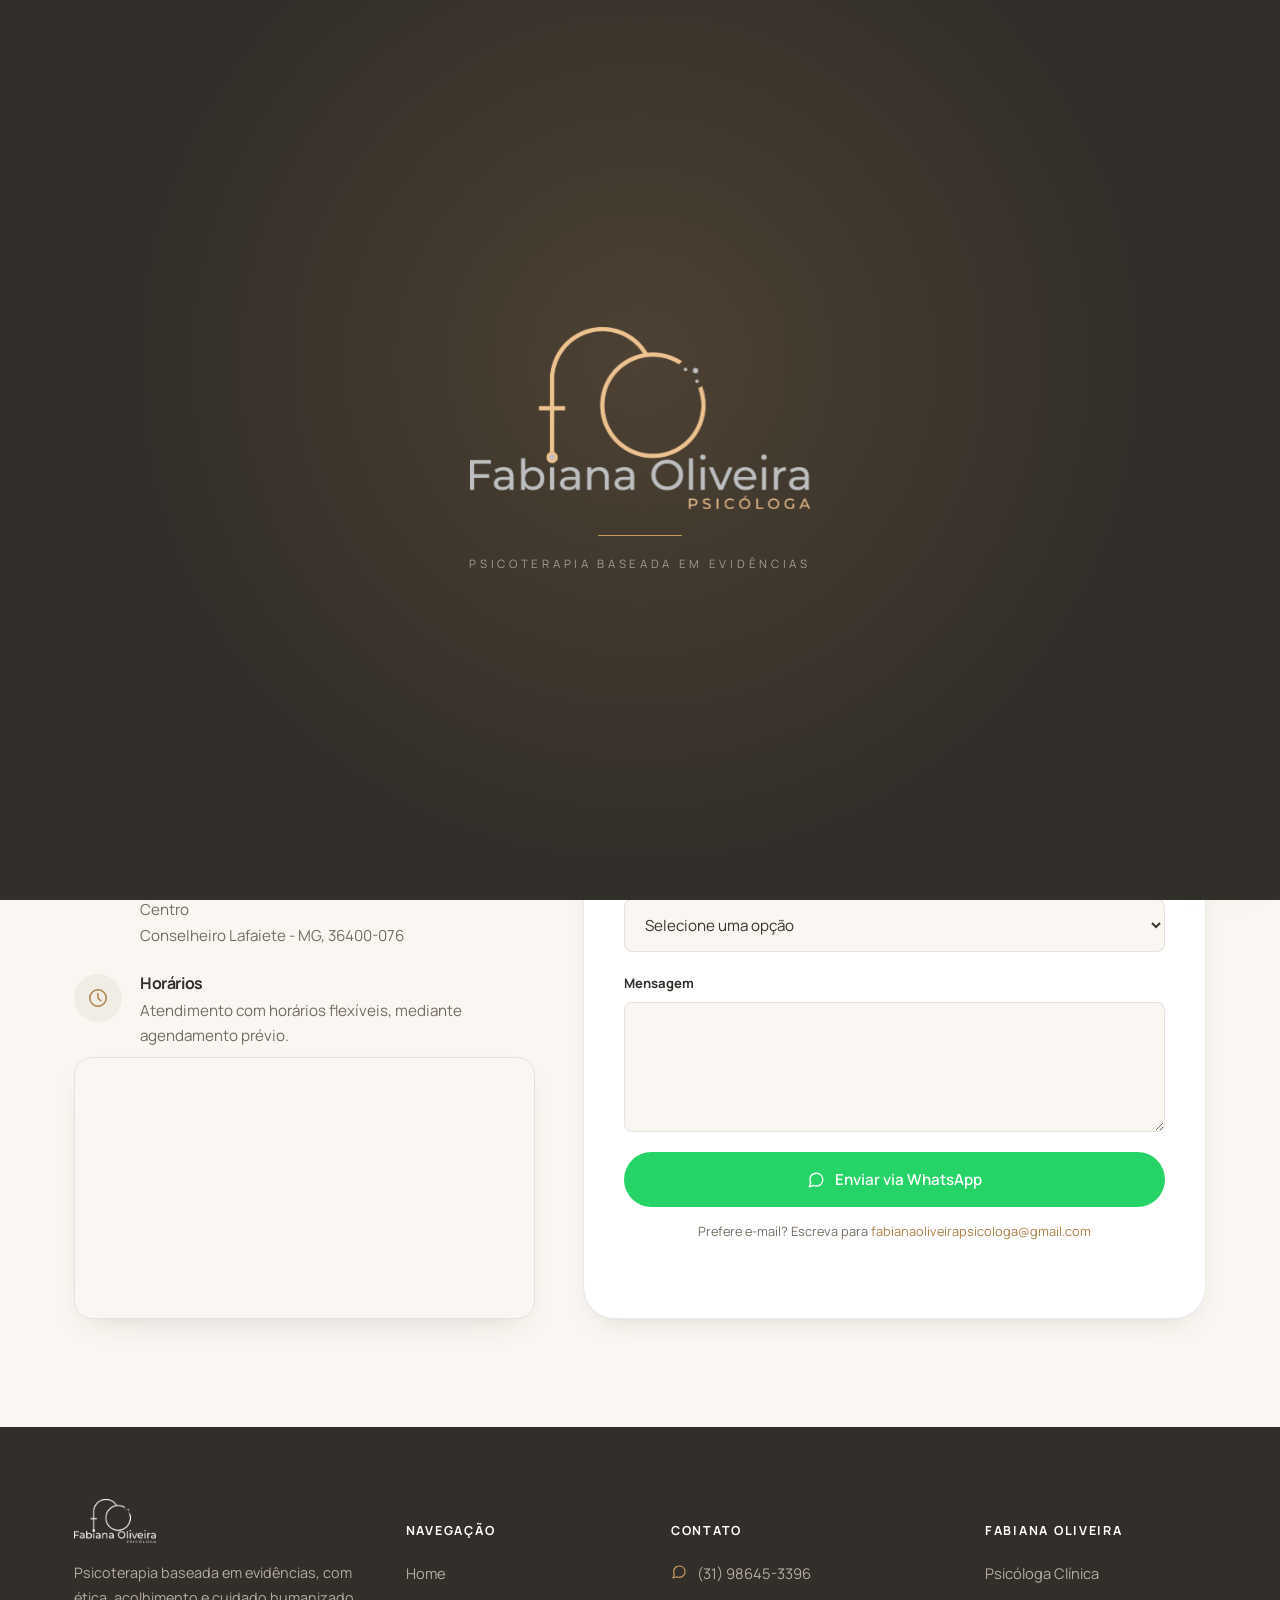
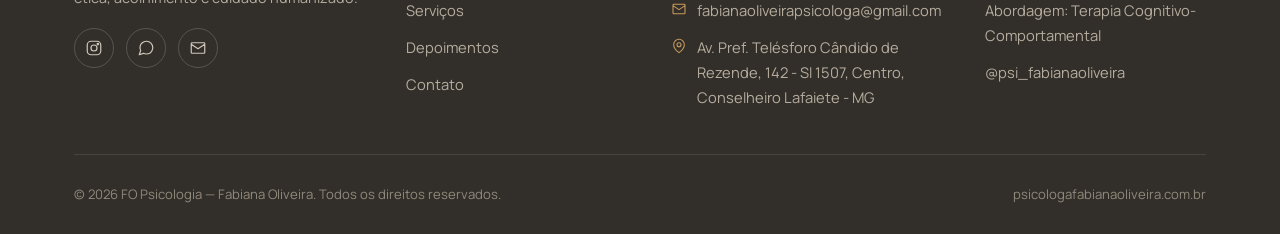
==== commit 4ed2faaa: "Melhora visual do site: hero, efeitos, tipografia e contraste. Reorganiza a foto do hero no mobile p" ====
--- a/contato.html
+++ b/contato.html
@@ -18,14 +18,14 @@
 
 <link rel="preconnect" href="https://fonts.googleapis.com" />
 <link rel="preconnect" href="https://fonts.gstatic.com" crossorigin />
-<link href="https://fonts.googleapis.com/css2?family=Fraunces:ital,opsz,wght@0,9..144,400;0,9..144,500;0,9..144,600;1,9..144,500&family=Manrope:wght@400;500;600;700;800&display=swap" rel="stylesheet" />
+<link href="https://fonts.googleapis.com/css2?family=Manrope:wght@400;500;600;700;800&display=swap" rel="stylesheet" />
 
 <link rel="stylesheet" href="css/style.css" />
 </head>
 <body>
 
 <div class="splash" data-splash>
-  <img class="splash__logo" src="logo/logo-fo-psicologia-3.png" alt="FO Psicologia" />
+  <img class="splash__logo" src="logo/logo-fo-psicologia-1.png" alt="FO Psicologia" />
   <div class="splash__line"></div>
   <span class="splash__tag">Psicoterapia baseada em evidências</span>
 </div>
@@ -33,7 +33,7 @@
 <header class="site-header" data-header>
   <div class="container">
     <a href="index.html" class="brand">
-      <img src="logo/logo-fo-psicologia-2.png" alt="FO Psicologia — Fabiana Oliveira, Psicóloga" />
+      <img src="logo/logo-fo-psicologia-1.png" alt="FO Psicologia — Fabiana Oliveira, Psicóloga" />
     </a>
 
     <nav class="nav-desktop" aria-label="Navegação principal">
@@ -97,7 +97,7 @@
         <!-- ============ INFO ============ -->
         <div>
           <div class="contact-info">
-            <div class="contact-info-item reveal">
+            <div class="contact-info-item reveal reveal-1">
               <div class="contact-info-item__icon">
                 <svg viewBox="0 0 24 24" fill="none" stroke="currentColor" stroke-width="1.8" stroke-linecap="round" stroke-linejoin="round"><path d="M21 11.5a8.38 8.38 0 0 1-.9 3.8 8.5 8.5 0 0 1-7.6 4.7 8.38 8.38 0 0 1-3.8-.9L3 21l1.9-5.7a8.38 8.38 0 0 1-.9-3.8 8.5 8.5 0 0 1 4.7-7.6 8.38 8.38 0 0 1 3.8-.9h.5a8.48 8.48 0 0 1 8 8v.5z"/></svg>
               </div>
@@ -107,7 +107,7 @@
               </div>
             </div>
 
-            <div class="contact-info-item reveal">
+            <div class="contact-info-item reveal reveal-2">
               <div class="contact-info-item__icon">
                 <svg viewBox="0 0 24 24" fill="none" stroke="currentColor" stroke-width="1.6" stroke-linecap="round" stroke-linejoin="round"><path d="M3 7l9 6 9-6M4 5h16a1 1 0 0 1 1 1v12a1 1 0 0 1-1 1H4a1 1 0 0 1-1-1V6a1 1 0 0 1 1-1z"/></svg>
               </div>
@@ -117,7 +117,7 @@
               </div>
             </div>
 
-            <div class="contact-info-item reveal">
+            <div class="contact-info-item reveal reveal-3">
               <div class="contact-info-item__icon">
                 <svg viewBox="0 0 24 24" fill="none" stroke="currentColor" stroke-width="1.6"><rect x="3" y="3" width="18" height="18" rx="5"/><circle cx="12" cy="12" r="4"/><circle cx="17.2" cy="6.8" r="1"/></svg>
               </div>
@@ -127,7 +127,7 @@
               </div>
             </div>
 
-            <div class="contact-info-item reveal">
+            <div class="contact-info-item reveal reveal-4">
               <div class="contact-info-item__icon">
                 <svg viewBox="0 0 24 24" fill="none" stroke="currentColor" stroke-width="1.6" stroke-linecap="round" stroke-linejoin="round"><path d="M20 10c0 6-8 12-8 12s-8-6-8-12a8 8 0 0 1 16 0z"/><circle cx="12" cy="10" r="3"/></svg>
               </div>
@@ -137,7 +137,7 @@
               </div>
             </div>
 
-            <div class="contact-info-item reveal">
+            <div class="contact-info-item reveal reveal-5">
               <div class="contact-info-item__icon">
                 <svg viewBox="0 0 24 24" fill="none" stroke="currentColor" stroke-width="1.6" stroke-linecap="round" stroke-linejoin="round"><circle cx="12" cy="12" r="9"/><path d="M12 7v5l3 3"/></svg>
               </div>
--- a/css/style.css
+++ b/css/style.css
@@ -15,12 +15,15 @@
   --color-gold: #c79a5d;
   --color-gold-deep: #a97f45;
   --color-gold-light: #e7c99a;
+  --color-sand: #ecd9bb;
+  --color-sand-text: #574b39;
+  --color-sand-accent: #6b4f28;
   --color-gray: #a39c92;
   --color-line: rgba(50, 46, 41, 0.1);
   --color-whatsapp: #25d366;
   --color-whatsapp-dark: #1da851;
 
-  --font-display: "Fraunces", "Times New Roman", serif;
+  --font-display: "Manrope", "Segoe UI", sans-serif;
   --font-body: "Manrope", "Segoe UI", sans-serif;
 
   --container: 1180px;
@@ -62,6 +65,17 @@
   overflow: hidden;
 }
 
+body::before {
+  content: "";
+  position: fixed;
+  inset: 0;
+  z-index: 9990;
+  pointer-events: none;
+  opacity: 0.035;
+  mix-blend-mode: overlay;
+  background-image: url("data:image/svg+xml;charset=utf-8,%3Csvg xmlns='http://www.w3.org/2000/svg' width='140' height='140'%3E%3Cfilter id='n'%3E%3CfeTurbulence type='fractalNoise' baseFrequency='0.9' numOctaves='2' stitchTiles='stitch'/%3E%3C/filter%3E%3Crect width='100%25' height='100%25' filter='url(%23n)'/%3E%3C/svg%3E");
+}
+
 img {
   max-width: 100%;
   display: block;
@@ -83,11 +97,11 @@
 h3,
 h4 {
   font-family: var(--font-display);
-  font-weight: 500;
+  font-weight: 700;
   line-height: 1.2;
   margin: 0 0 0.6em;
   color: var(--color-charcoal);
-  letter-spacing: -0.01em;
+  letter-spacing: -0.025em;
 }
 
 p {
@@ -133,6 +147,37 @@
   background: var(--color-bg-alt);
 }
 
+/* Seção em tom champanhe sólido (cor clara da logo) */
+.section--sand {
+  background: var(--color-sand);
+}
+
+.section--sand .eyebrow {
+  color: var(--color-sand-accent);
+}
+
+.section--sand .eyebrow::before {
+  background: var(--color-sand-accent);
+}
+
+.section--sand .section-head p,
+.section--sand .lede {
+  color: var(--color-sand-text);
+}
+
+.section--sand .specialty-grid {
+  background: rgba(50, 46, 41, 0.14);
+  border-color: rgba(50, 46, 41, 0.14);
+}
+
+.section--sand .specialty-card:hover {
+  background: #fbf6ee;
+}
+
+.section--sand .btn--outline {
+  border-color: rgba(50, 46, 41, 0.35);
+}
+
 .section--dark {
   background: var(--color-charcoal);
   color: #efe9df;
@@ -211,6 +256,7 @@
 
 /* ---------- Buttons ---------- */
 .btn {
+  position: relative;
   display: inline-flex;
   align-items: center;
   justify-content: center;
@@ -220,10 +266,40 @@
   font-weight: 600;
   font-size: 0.95rem;
   border: 1px solid transparent;
+  overflow: hidden;
+  isolation: isolate;
   transition: transform 0.35s var(--ease), background 0.35s var(--ease),
     border-color 0.35s var(--ease), color 0.35s var(--ease),
     box-shadow 0.35s var(--ease);
   white-space: nowrap;
+}
+
+.btn::after {
+  content: "";
+  position: absolute;
+  inset: 0;
+  z-index: -1;
+  background: linear-gradient(
+    115deg,
+    transparent 20%,
+    rgba(255, 255, 255, 0.35) 40%,
+    transparent 60%
+  );
+  transform: translateX(-120%);
+  transition: transform 0.7s var(--ease);
+}
+
+.btn:hover::after {
+  transform: translateX(120%);
+}
+
+.btn--outline::after {
+  background: linear-gradient(
+    115deg,
+    transparent 20%,
+    rgba(50, 46, 41, 0.06) 40%,
+    transparent 60%
+  );
 }
 
 .btn svg {
@@ -316,7 +392,7 @@
 }
 
 .splash__logo {
-  width: min(280px, 60vw);
+  width: min(340px, 68vw);
   opacity: 0;
   transform: translateY(14px) scale(0.97);
   animation: splashIn 1.1s var(--ease) forwards 0.15s;
@@ -405,13 +481,23 @@
 }
 
 .brand img {
-  height: 46px;
+  height: 62px;
   width: auto;
+  filter: saturate(1.25) contrast(1.08);
   transition: height 0.4s var(--ease);
 }
 
 .site-header.is-scrolled .brand img {
-  height: 38px;
+  height: 50px;
+}
+
+@media (max-width: 640px) {
+  .brand img {
+    height: 52px;
+  }
+  .site-header.is-scrolled .brand img {
+    height: 44px;
+  }
 }
 
 .nav-desktop {
@@ -577,12 +663,27 @@
   border: 1px solid rgba(199, 154, 93, 0.35);
 }
 
+.hero__dots {
+  position: absolute;
+  inset: 0;
+  background-image: radial-gradient(rgba(50, 46, 41, 0.16) 1.5px, transparent 1.5px);
+  background-size: 26px 26px;
+  -webkit-mask-image: radial-gradient(ellipse 60% 55% at 78% 35%, #000 0%, transparent 72%);
+  mask-image: radial-gradient(ellipse 60% 55% at 78% 35%, #000 0%, transparent 72%);
+  pointer-events: none;
+  opacity: 0.7;
+}
+
 .hero .container {
   display: grid;
   grid-template-columns: 1fr;
-  gap: 56px;
+  gap: 40px;
   align-items: center;
   position: relative;
+}
+
+.hero__content {
+  order: 2;
 }
 
 .hero__content h1 {
@@ -622,55 +723,207 @@
   position: relative;
   justify-self: center;
   width: 100%;
-  max-width: 400px;
-}
-
-.hero__visual-shape {
+  max-width: 540px;
+  padding: 20px;
+  order: 1;
+}
+
+.hero__glow {
   position: absolute;
-  inset: -22px 6% 6% -22px;
-  background: var(--color-gold-light);
-  border-radius: var(--radius-lg);
   z-index: 0;
-}
-
-.hero__visual img {
+  border-radius: 50%;
+  filter: blur(50px);
+  pointer-events: none;
+  animation: driftBlob 10s var(--ease) infinite;
+}
+
+.hero__glow--1 {
+  width: 400px;
+  height: 400px;
+  right: -12%;
+  top: -8%;
+  background: radial-gradient(circle, rgba(199, 154, 93, 0.45) 0%, transparent 70%);
+}
+
+.hero__glow--2 {
+  width: 330px;
+  height: 330px;
+  left: -10%;
+  bottom: -4%;
+  background: radial-gradient(circle, rgba(50, 46, 41, 0.14) 0%, transparent 70%);
+  animation-delay: -5s;
+  animation-direction: reverse;
+}
+
+.hero__ring {
+  position: absolute;
+  z-index: 1;
+  inset: 6% 8% 10% 8%;
+  border: 1px solid rgba(199, 154, 93, 0.4);
+  border-radius: 50% / 46%;
+  pointer-events: none;
+}
+
+.hero__photo-wrap {
   position: relative;
-  z-index: 1;
-  border-radius: var(--radius-lg);
+  z-index: 2;
+  animation: floatY 6s ease-in-out infinite;
+}
+
+/* Sombra difusa que "apoia" a figura no fundo */
+.hero__photo-wrap::after {
+  content: "";
+  position: absolute;
+  left: 50%;
+  bottom: 4%;
+  transform: translateX(-50%);
+  width: 66%;
+  height: 46px;
+  background: radial-gradient(
+    ellipse at center,
+    rgba(50, 46, 41, 0.22) 0%,
+    rgba(50, 46, 41, 0.1) 45%,
+    transparent 74%
+  );
+  filter: blur(14px);
+  pointer-events: none;
+}
+
+.hero__visual img.hero__photo {
+  position: relative;
   width: 100%;
-  aspect-ratio: 4 / 5;
-  object-fit: cover;
+  height: auto;
+  filter: drop-shadow(0 30px 40px rgba(50, 46, 41, 0.28));
+  -webkit-mask-image: linear-gradient(
+    to bottom,
+    #000 0%,
+    #000 74%,
+    rgba(0, 0, 0, 0.55) 88%,
+    transparent 100%
+  );
+  mask-image: linear-gradient(
+    to bottom,
+    #000 0%,
+    #000 74%,
+    rgba(0, 0, 0, 0.55) 88%,
+    transparent 100%
+  );
+}
+
+.float-badge {
+  position: absolute;
+  z-index: 3;
+  display: flex;
+  align-items: center;
+  gap: 12px;
+  padding: 12px 18px;
+  background: rgba(255, 255, 255, 0.75);
+  backdrop-filter: blur(14px);
+  -webkit-backdrop-filter: blur(14px);
+  border: 1px solid rgba(255, 255, 255, 0.6);
+  border-radius: var(--radius-md);
   box-shadow: var(--shadow-soft);
-}
-
-.hero__visual-tag {
-  position: absolute;
-  z-index: 2;
-  left: -12px;
-  bottom: -22px;
+  font-size: 0.78rem;
+  font-weight: 700;
+  color: var(--color-charcoal);
+  animation: floatY 5s ease-in-out infinite;
+}
+
+.float-badge__icon {
+  width: 34px;
+  height: 34px;
+  border-radius: 50%;
   background: var(--color-charcoal);
-  color: #fff;
-  padding: 16px 20px;
-  border-radius: var(--radius-md);
-  font-size: 0.82rem;
-  max-width: 220px;
-  box-shadow: var(--shadow-soft);
-}
-
-.hero__visual-tag strong {
+  color: var(--color-gold-light);
+  display: flex;
+  align-items: center;
+  justify-content: center;
+  flex-shrink: 0;
+}
+
+.float-badge__icon svg {
+  width: 16px;
+  height: 16px;
+}
+
+.float-badge span {
   display: block;
-  font-family: var(--font-display);
-  font-size: 1.3rem;
-  color: var(--color-gold-light);
+  font-size: 0.68rem;
   font-weight: 500;
+  color: var(--color-text-muted);
+  text-transform: none;
+  letter-spacing: 0;
+}
+
+.float-badge--tcc {
+  top: 8%;
+  left: -4%;
+  animation-delay: -1.5s;
+}
+
+.float-badge--google {
+  bottom: 18%;
+  right: -6%;
+  animation-delay: -3s;
+}
+
+.float-badge--google .float-badge__icon {
+  background: var(--color-gold);
+  color: var(--color-charcoal);
 }
 
 @media (min-width: 900px) {
   .hero .container {
-    grid-template-columns: 1.1fr 0.9fr;
+    grid-template-columns: 1fr 1fr;
+    gap: 40px;
+  }
+  .hero__content {
+    order: 1;
   }
   .hero__visual {
+    order: 2;
     justify-self: end;
+  }
+}
+
+@media (max-width: 640px) {
+  .float-badge {
+    padding: 10px 14px;
+    font-size: 0.7rem;
+  }
+  .float-badge--tcc {
+    left: -2%;
+  }
+  .float-badge--google {
+    right: -2%;
+  }
+}
+
+@keyframes floatY {
+  0%,
+  100% {
+    transform: translateY(0);
+  }
+  50% {
+    transform: translateY(-14px);
+  }
+}
+
+@keyframes driftBlob {
+  0%,
+  100% {
+    transform: translate(0, 0) scale(1);
+  }
+  50% {
+    transform: translate(18px, -22px) scale(1.08);
+  }
+}
+
+@media (prefers-reduced-motion: reduce) {
+  .hero__photo-wrap,
+  .float-badge,
+  .hero__glow {
+    animation: none !important;
   }
 }
 
@@ -723,13 +976,35 @@
 }
 
 .specialty-card {
+  position: relative;
   background: var(--color-surface);
   padding: 40px 32px;
-  transition: background 0.35s var(--ease);
+  transition: background 0.35s var(--ease), transform 0.4s var(--ease),
+    box-shadow 0.4s var(--ease);
+}
+
+.specialty-card::before {
+  content: "";
+  position: absolute;
+  top: 0;
+  left: 0;
+  right: 0;
+  height: 2px;
+  background: var(--color-gold);
+  transform: scaleX(0);
+  transform-origin: left;
+  transition: transform 0.45s var(--ease);
 }
 
 .specialty-card:hover {
   background: var(--color-bg-alt);
+  transform: translateY(-6px);
+  box-shadow: var(--shadow-card);
+  z-index: 1;
+}
+
+.specialty-card:hover::before {
+  transform: scaleX(1);
 }
 
 .specialty-card__icon {
@@ -742,6 +1017,14 @@
   justify-content: center;
   margin-bottom: 22px;
   color: var(--color-gold-deep);
+  transition: transform 0.45s var(--ease), background 0.35s var(--ease),
+    color 0.35s var(--ease);
+}
+
+.specialty-card:hover .specialty-card__icon {
+  background: var(--color-charcoal);
+  color: var(--color-gold-light);
+  transform: scale(1.08) rotate(-6deg);
 }
 
 .specialty-card__icon svg {
@@ -802,6 +1085,11 @@
 .approach-item {
   display: flex;
   gap: 18px;
+  transition: transform 0.4s var(--ease);
+}
+
+.approach-item:hover {
+  transform: translateX(6px);
 }
 
 .approach-item__icon {
@@ -814,6 +1102,15 @@
   align-items: center;
   justify-content: center;
   color: var(--color-gold-deep);
+  transition: background 0.35s var(--ease), color 0.35s var(--ease),
+    transform 0.35s var(--ease), border-color 0.35s var(--ease);
+}
+
+.approach-item:hover .approach-item__icon {
+  background: var(--color-charcoal);
+  border-color: var(--color-charcoal);
+  color: var(--color-gold-light);
+  transform: scale(1.1);
 }
 
 .approach-item__icon svg {
@@ -852,6 +1149,7 @@
   font-size: clamp(1.8rem, 3vw, 2.4rem);
   color: var(--color-gold-deep);
   margin-bottom: 4px;
+  font-variant-numeric: tabular-nums;
 }
 
 .stat span {
@@ -871,6 +1169,7 @@
 
 /* ---------- Mentoria banner ---------- */
 .mentoria {
+  position: relative;
   display: grid;
   grid-template-columns: 1fr;
   gap: 40px;
@@ -880,6 +1179,25 @@
   border-radius: var(--radius-lg);
   padding: 48px;
   box-shadow: var(--shadow-card);
+  overflow: hidden;
+  transition: transform 0.5s var(--ease), box-shadow 0.5s var(--ease);
+}
+
+.mentoria::after {
+  content: "";
+  position: absolute;
+  width: 260px;
+  height: 260px;
+  right: -80px;
+  top: -100px;
+  background: radial-gradient(circle, rgba(199, 154, 93, 0.22) 0%, transparent 70%);
+  border-radius: 50%;
+  pointer-events: none;
+}
+
+.mentoria:hover {
+  transform: translateY(-4px);
+  box-shadow: var(--shadow-soft);
 }
 
 .mentoria__label {
@@ -947,6 +1265,14 @@
   border-radius: var(--radius-md);
   padding: 36px 32px;
   position: relative;
+  transition: transform 0.4s var(--ease), box-shadow 0.4s var(--ease),
+    border-color 0.4s var(--ease);
+}
+
+.testimonial-card:hover {
+  transform: translateY(-6px);
+  box-shadow: var(--shadow-card);
+  border-color: rgba(199, 154, 93, 0.4);
 }
 
 .testimonial-card .stars {
@@ -962,10 +1288,12 @@
 }
 
 .testimonial-card p {
-  font-family: var(--font-display);
-  font-size: 1.15rem;
+  font-family: var(--font-body);
+  font-size: 1.05rem;
   color: var(--color-charcoal-soft);
-  font-style: italic;
+  font-style: normal;
+  font-weight: 500;
+  line-height: 1.65;
 }
 
 .testimonial-card__author {
@@ -1049,6 +1377,15 @@
   display: flex;
   align-items: center;
   justify-content: center;
+  transition: background 0.4s var(--ease), color 0.4s var(--ease),
+    transform 0.4s var(--ease);
+}
+
+.step:hover::before {
+  background: var(--color-charcoal);
+  border-color: var(--color-charcoal);
+  color: var(--color-gold-light);
+  transform: scale(1.08);
 }
 
 .step h4 {
@@ -1166,6 +1503,11 @@
   display: flex;
   gap: 18px;
   align-items: flex-start;
+  transition: transform 0.4s var(--ease);
+}
+
+.contact-info-item:hover {
+  transform: translateX(6px);
 }
 
 .contact-info-item__icon {
@@ -1178,6 +1520,14 @@
   display: flex;
   align-items: center;
   justify-content: center;
+  transition: background 0.35s var(--ease), color 0.35s var(--ease),
+    transform 0.35s var(--ease);
+}
+
+.contact-info-item:hover .contact-info-item__icon {
+  background: var(--color-charcoal);
+  color: var(--color-gold-light);
+  transform: scale(1.08);
 }
 
 .contact-info-item__icon svg {
@@ -1485,6 +1835,26 @@
   transform: translateY(0);
 }
 
+.reveal-1 {
+  transition-delay: 0.08s;
+}
+
+.reveal-2 {
+  transition-delay: 0.16s;
+}
+
+.reveal-3 {
+  transition-delay: 0.24s;
+}
+
+.reveal-4 {
+  transition-delay: 0.32s;
+}
+
+.reveal-5 {
+  transition-delay: 0.4s;
+}
+
 /* ---------- Utility ---------- */
 .mt-0 {
   margin-top: 0;
